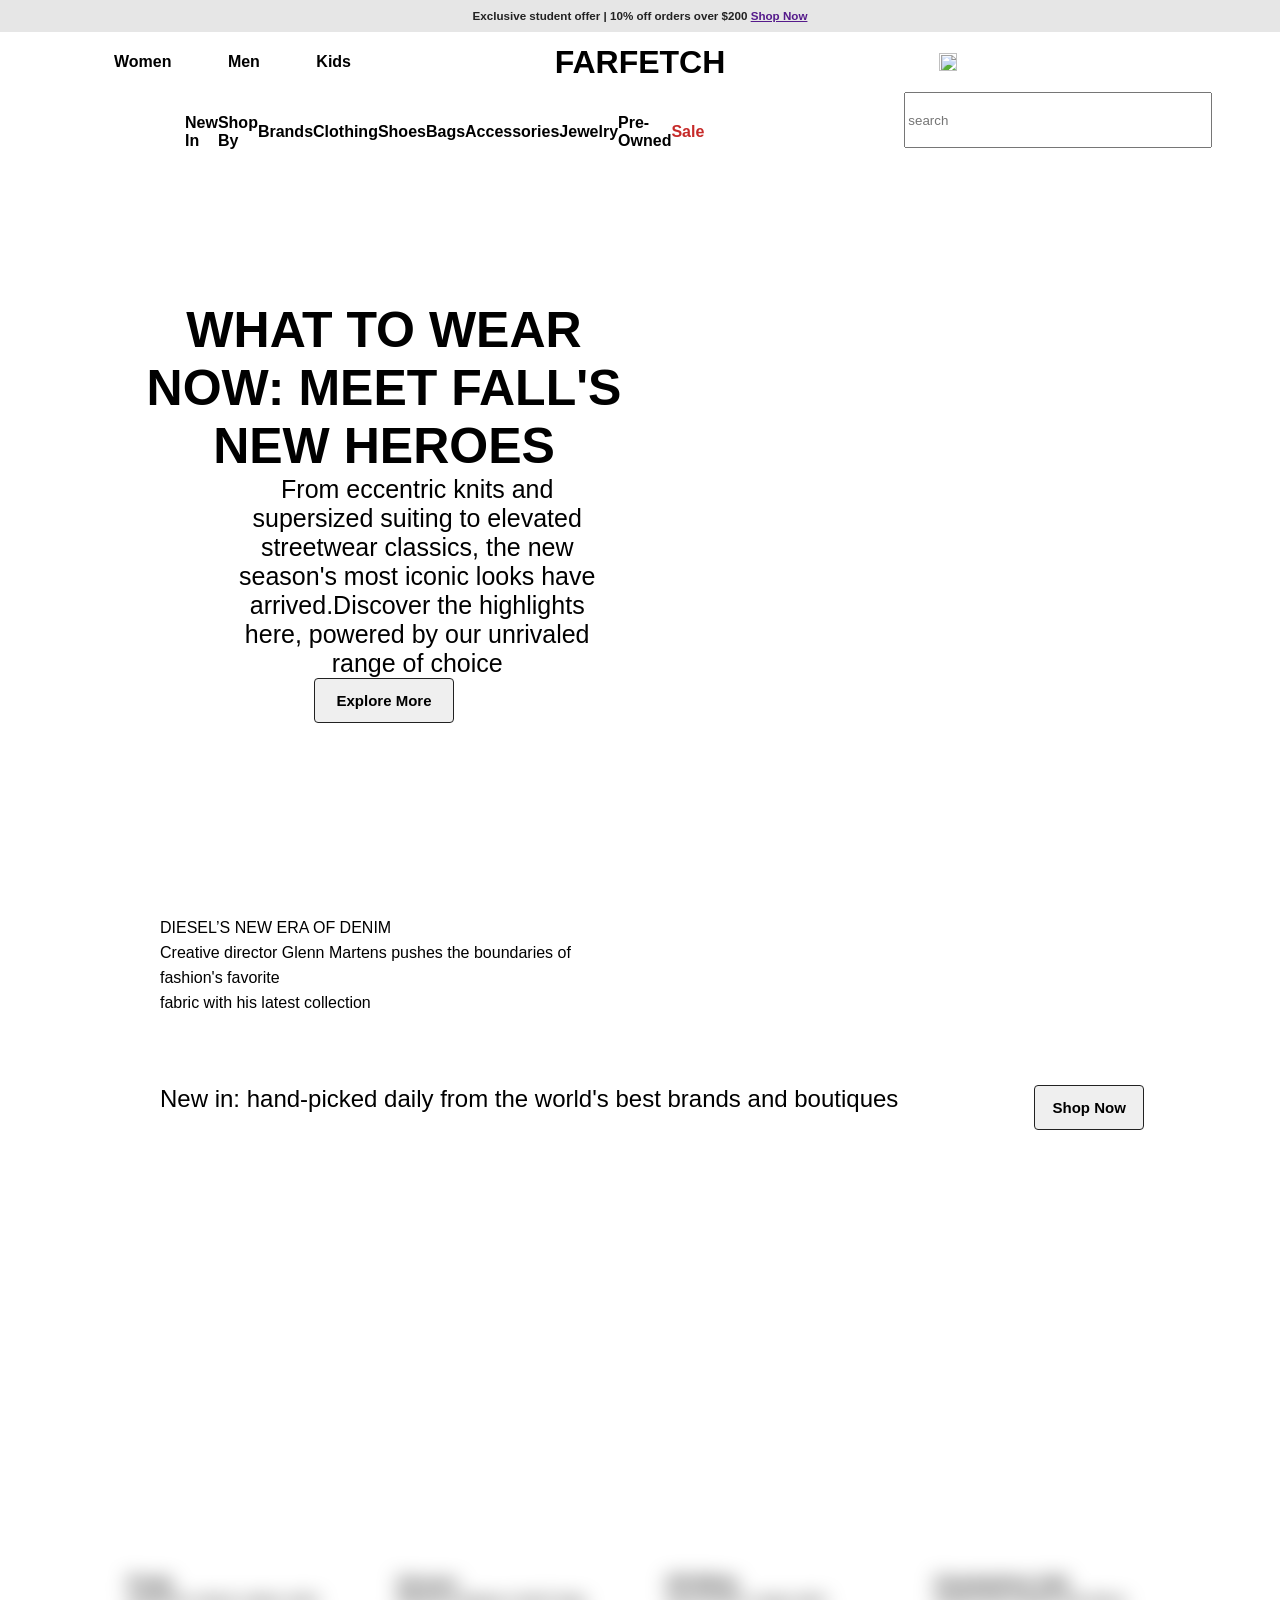
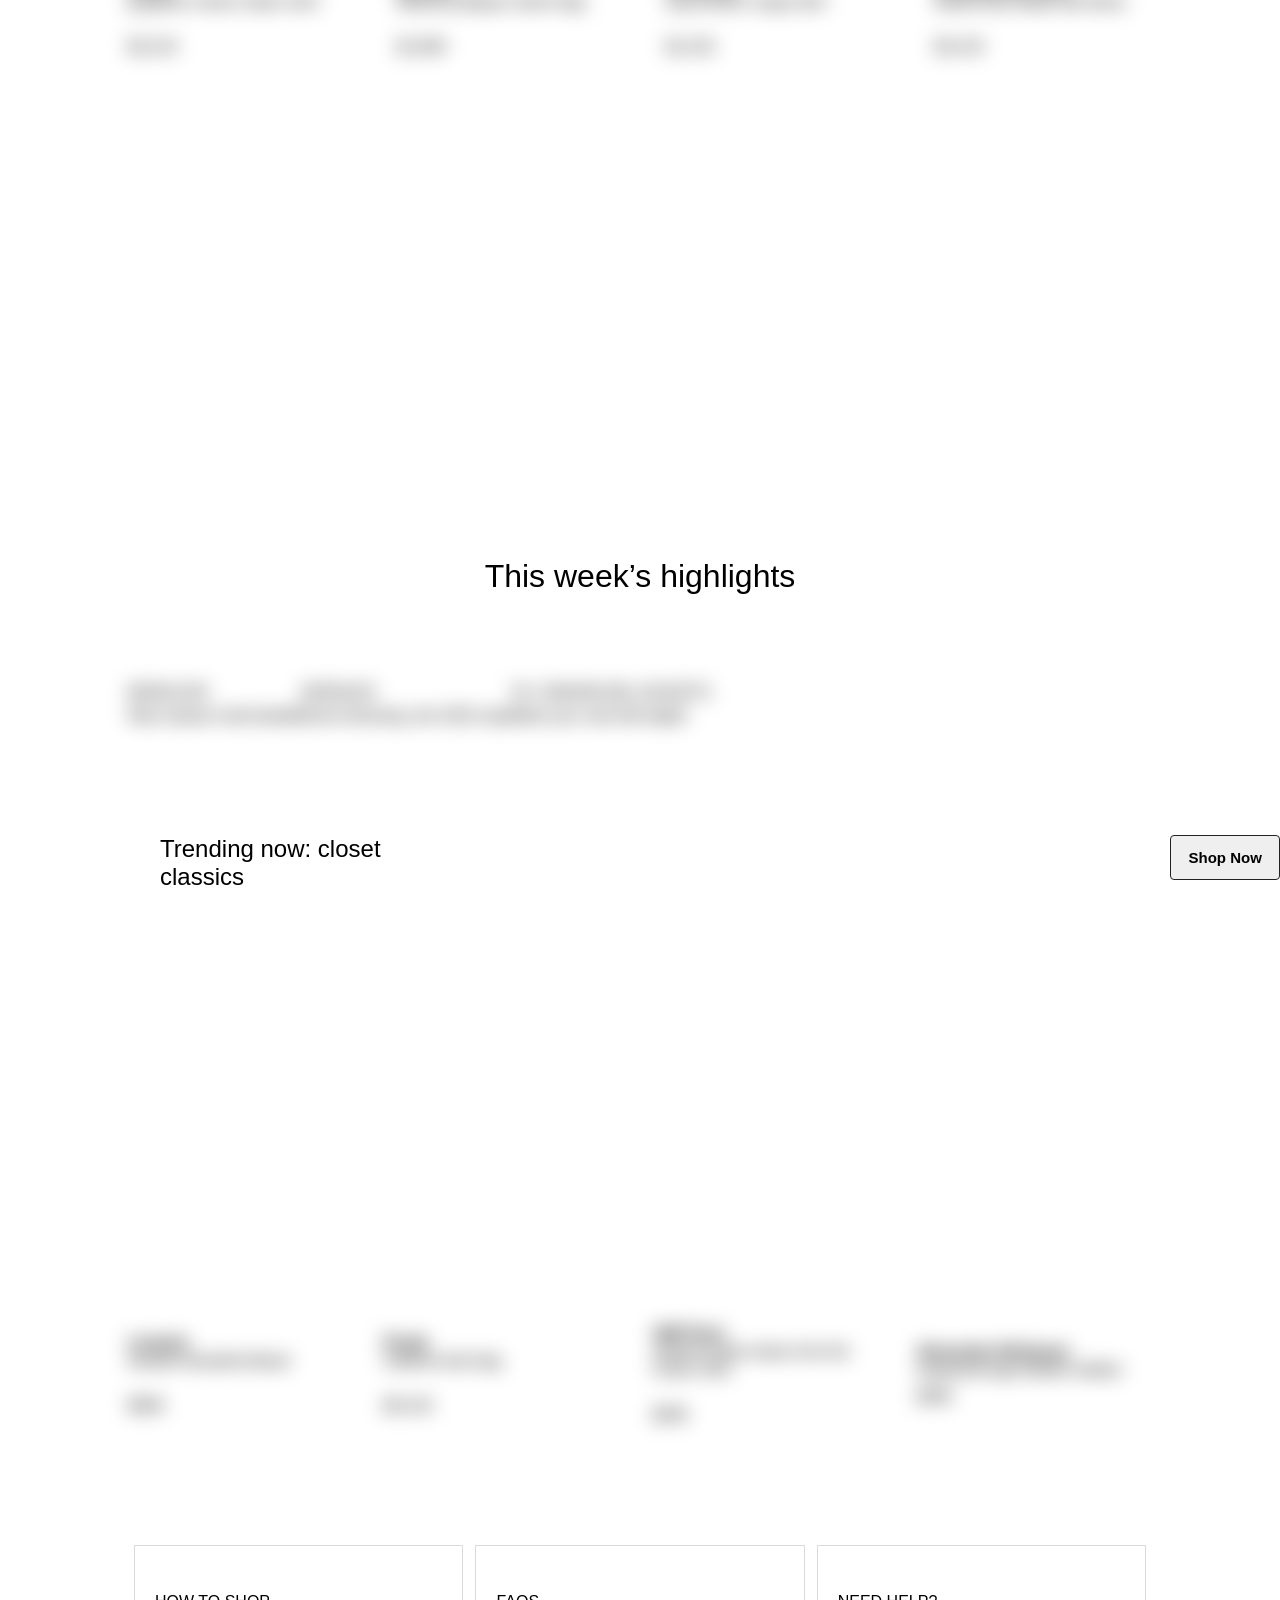
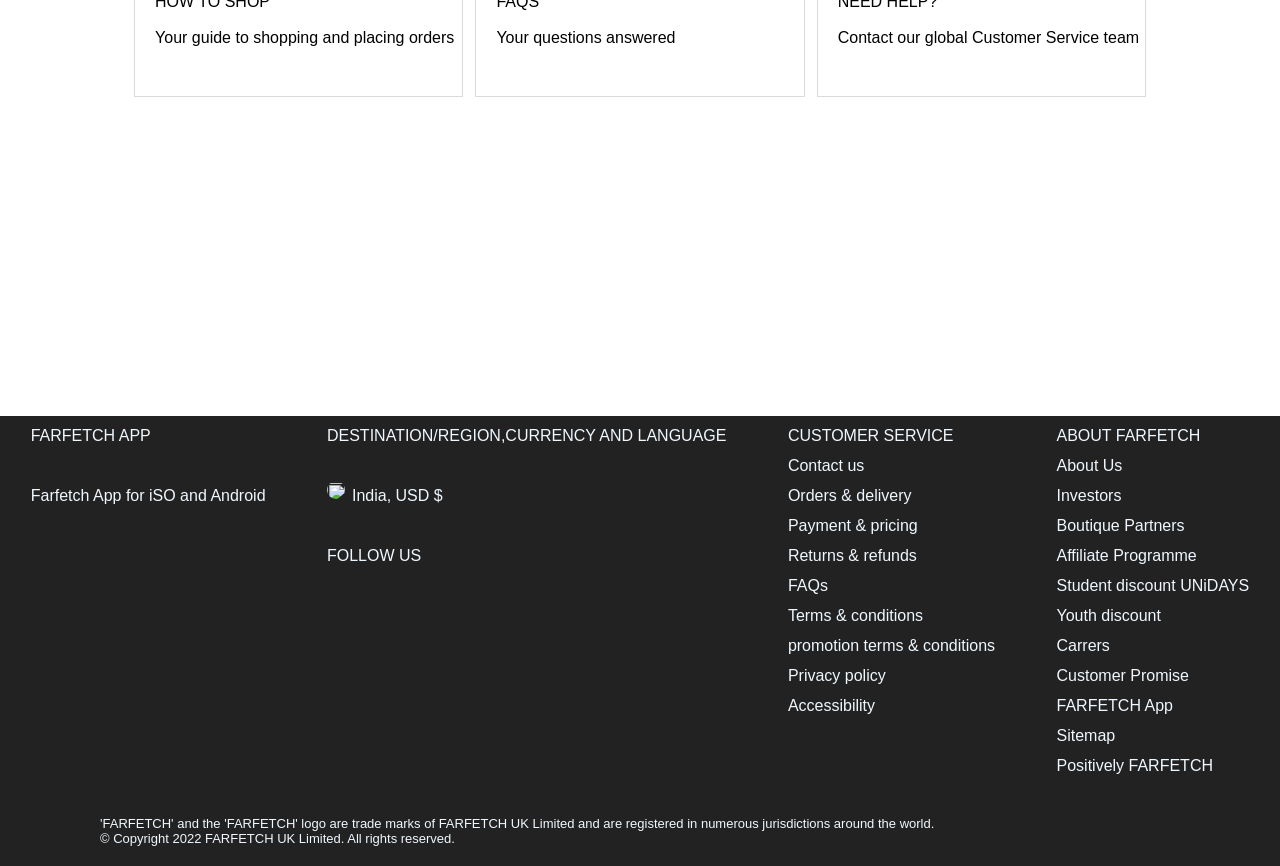
==== men.html @ 5297738e "project" ====
<!DOCTYPE html>
<html lang="en">
  <head>
    <meta charset="UTF-8" />
    <meta http-equiv="X-UA-Compatible" content="IE=edge" />
    <meta name="viewport" content="width=device-width, initial-scale=1.0" />
    <title>FARFETCH MEN</title>
    <link rel="stylesheet" href="/men.css">
    
    <script src="https://kit.fontawesome.com/c2edd81e34.js" crossorigin="anonymous"></script>
  </head>
  <body>
    <div id="heading">
      <h5>
        Exclusive student offer | 10% off orders over $200
        <a href="">Shop Now</a>
      </h4>
    </div>
    <div id="heading2">
        <div id="head1">
            <div id="head11">
                <h4 onclick="Women()">Women</h4>
                <h4 onclick="Men()">Men</h4>
                <h4>Kids</h4>
            </div>
            <div id="head111">
                <h1>FARFETCH</h1>
            </div>
            <div id="head1111">
                <img src="https://encrypted-tbn0.gstatic.com/images?q=tbn:ANd9GcQaHLBMYM7yiiAz2vF3FL3SocnzTaQ0whVLWMdBsAkhAwEhSJdYfm0wGfz1-c2Nkef6TW8&usqp=CAU" alt="">
                <i class="fa-regular fa-user"></i>
                <i class="fa-regular fa-heart"></i>
                <i style="color: rgb(87, 83, 83);" class="fa-solid fa-bag-shopping"></i>
            </div>
        </div>
        <div id="head2">
            <div id="head22">
                <h4>New In</h4>
                <h4>Shop By</h4>
                <h4>Brands</h4>
                <h4>Clothing</h4>
                <h4>Shoes</h4>
                <h4>Bags</h4>
                <h4>Accessories</h4>
                <h4>Jewelry</h4>
                <h4>Pre-Owned</h4>
                <h4 style="color: #c62a29;">Sale</h4>
            </div>
            <div id="head222"><input  type="text" placeholder="search"><span><i class="fa-solid fa-magnifying-glass"></i></span> </div>
        </div>
    </div>
    <div id="body1">
        <div id="body11" >
            <h1>WHAT TO WEAR NOW: MEET FALL'S NEW HEROES</h1>
            <p>From eccentric knits and supersized suiting to elevated streetwear classics, the new season's most iconic looks have arrived.Discover the highlights here, powered by our unrivaled range of choice</p>
            <button>Explore More</button>
        </div>
        <div id="body111" class="hidden">
            <img src="https://cdn-static.farfetch-contents.com/cms-cm10/caas/v1/media/3937466/data/f170262be2a9fd86e41352dd183999d7/1x1_messaging-side/637/data.jpeg" alt="">
        </div>
    </div>
    <div id="body2" class="hidden">
        <img src="https://cdn-static.farfetch-contents.com/cms-cm10/caas/v1/media/3952778/data/ec25d36283c063fa5c1cd62eac0976d5/1x1_two-columns/637/data.jpeg" alt="">
        <p>DIESEL’S NEW ERA OF DENIM</p>
        <p>Creative director Glenn Martens pushes the boundaries of fashion's favorite</p>
        <p>fabric with his latest collection</p>
            
    </div>
    <div id="body3">
        <h2>New in: hand-picked daily from the world's best brands and boutiques</h2>
        <button>Shop Now</button>
    </div>
    <div id="body4" class="hidden">
        <div id="p1">
            <div id="img"> 
                <img src="https://cdn-images.farfetch-contents.com/18/65/82/32/18658232_41517384_1000.jpg" alt="">
                <img src="https://cdn-images.farfetch-contents.com/18/65/82/32/18658232_41515620_1000.jpg" alt="">
            </div>
            <div id="desc">
                <p style="font-weight: bold;">Prada</p>
                <p>gingham check cotton shirt</p>
                <br>
                <span>$2,210</span> <span> <i class="fa-regular fa-heart"></i></span>
            </div>
        </div>
        <div id="p2">
            <div id="img"> 
                <img src="https://cdn-images.farfetch-contents.com/19/06/42/13/19064213_41635006_1000.jpg" alt="">
                <img src="https://cdn-images.farfetch-contents.com/19/06/42/13/19064213_41635017_1000.jpg" alt="">
            </div>
            <div id="desc">
                <p style="font-weight: bold;">Versace</p>
                <p>Medusa-plaque clutch bag</p>
                <br>
                <span>$1,900</span> <span><i class="fa-regular fa-heart"></i></span>
            </div>
        </div>
        <div id="p3">
            <div id="img"> 
                <img src="https://cdn-images.farfetch-contents.com/18/03/77/61/18037761_41710588_1000.jpg" alt="">
                <img src="https://cdn-images.farfetch-contents.com/18/03/77/61/18037761_41711107_1000.jpg" alt="">
            </div>
            <div id="desc">
                <p style="font-weight: bold;">Off-White</p>
                <p>asymmetric cargo skirt</p>
                <br>
                <span>$1,232</span><span><i class="fa-regular fa-heart"></i></span>
            </div>
        </div>
        <div id="p4">
            <div id="img"> 
                <img src="https://cdn-images.farfetch-contents.com/18/37/99/80/18379980_41732122_1000.jpg" alt="">
                <img src="https://cdn-images.farfetch-contents.com/18/37/99/80/18379980_41732118_1000.jpg" alt="">
            </div>
            <div id="desc">
                <p style="font-weight: bold;">Giambattista Valli</p>
                <p>tweed bow-detail silk dress</p>
                <br>
                <span>$2,210</span><span><i class="fa-regular fa-heart"></i></span>
            </div>
        </div>
    </div> 
    <h1 style="text-align: center; font-weight: 100;">This week’s highlights</h1>

    <div id="body5" class="hidden">
        <div>
            <img src="https://cdn-static.farfetch-contents.com/cms-cm10/caas/v1/media/3952760/data/09c48fef3ada7422554c56810c9828de/3x4_three-columns/480/data.jpeg" alt="">
            <p>MONCLER</p>
            <p>New season had landed</p>
        </div>
        <div>
            <img src="https://cdn-static.farfetch-contents.com/cms-cm10/caas/v1/media/3952740/data/46b0b260a7752eb91e00b6870fd51744/3x4_three-columns/480/data.jpeg" alt="">
            <p>VERSACE</p>
            <p>Event dressing, the 2022 way</p>
        </div>
        <div>
            <img src="https://cdn-static.farfetch-contents.com/cms-cm10/caas/v1/media/3952774/data/3698b8f32756a42657331705ad2f2f0b/3x4_three-columns/480/data.jpeg" alt="">
            <p>70+ SHEARLING JACKETS</p>
            <p>Meet your new fall staple</p>
        </div>
    </div>
    <div id="body6">
        <h2>Trending now: closet classics</h2>
        <button style="margin-left: 700px;">Shop Now</button>
    </div>

    <div id="body7" class="hidden">
        <div id="p1">
            <div id="img"> 
                <img src="https://cdn-images.farfetch-contents.com/18/78/88/31/18788831_40842164_1000.jpg" alt="">
                <img src="https://cdn-images.farfetch-contents.com/18/78/88/31/18788831_40842159_1000.jpg" alt="">
            </div>
            <div id="desc">
                <p style="font-weight: bold;">Lemaire</p>
                <p>double-breasted blazer</p>
                <br>
                <span>$958</span> <span> <i class="fa-regular fa-heart"></i></span>
            </div>
        </div>
        <div id="p2">
            <div id="img"> 
                <img src="https://cdn-images.farfetch-contents.com/18/92/83/29/18928329_41328213_1000.jpg" alt="">
                <img src="https://cdn-images.farfetch-contents.com/18/92/83/29/18928329_41326761_1000.jpg" alt="">
            </div>
            <div id="desc">
                <p style="font-weight: bold;">Prada</p>
                <p>Galleria tote bag</p>
                <br>
                <span>$5,410</span> <span><i class="fa-regular fa-heart"></i></span>
            </div>
        </div>
        <div id="p3">
            <div id="img"> 
                <img src="https://cdn-images.farfetch-contents.com/17/15/22/82/17152282_34857264_1000.jpg" alt="">
                <img src="https://cdn-images.farfetch-contents.com/17/15/22/82/17152282_41289306_1000.jpg" alt="">
            </div>
            <div id="desc">
                <p style="font-weight: bold;">AMI Paris</p>
                <p>striped button-down Ami De Coeur shirt</p>
                <br>
                <span>$265</span><span><i class="fa-regular fa-heart"></i></span>
            </div>
        </div>
        <div id="p4">
            <div id="img"> 
                <img src="https://cdn-images.farfetch-contents.com/19/01/14/14/19011414_41470225_1000.jpg" alt="">
                <img src="https://cdn-images.farfetch-contents.com/19/01/14/14/19011414_41471204_1000.jpg" alt="">
            </div>
            <div id="desc">
                <p style="font-weight: bold;">Alexander McQueen</p>
                <p>engraved-logo leather belt/p>
                <br>
                <span>$390</span><span><i class="fa-regular fa-heart"></i></span>
            </div>
        </div>
    </div> 

    <div id="body8">
        <div>
            <i style="font-size: 25px; margin-top: 30px;" class="fa-solid fa-cart-shopping"></i>
            
            <br>
            <br>
            <h4 style="font-weight: 100;">HOW TO SHOP</h4>
            <br>
            <p style="font-weight: 100;">Your guide to shopping and placing orders</p>
        </div>
        <div>
            <i style="font-size: 25px; margin-top: 30px;" class="fa-solid fa-question"></i>
            
            <br>
            <br>
            <h4 style="font-weight: 100;">FAQS</h4>
            <br>
            <p style="font-weight: 100;">Your questions answered</p>
        </div>
        <div>
            <i style="font-size: 25px; margin-top: 30px;" class="fa-solid fa-message"></i>
            
            <br>
            <br>
            <h4 style="font-weight: 100;">NEED HELP?</h4>
            <br>
            <p style="font-weight: 100;">Contact our global Customer Service team</p>
        </div>
    </div>
    <div id="footer">
        <div>
            <h5>FARFETCH APP</h5>
            <br>
            <h5>Farfetch App for iSO and Android</h5>
        </div>
        <div>
            <h5>DESTINATION/REGION,CURRENCY AND LANGUAGE</h5>
            <br>
            <img src="https://encrypted-tbn0.gstatic.com/images?q=tbn:ANd9GcQaHLBMYM7yiiAz2vF3FL3SocnzTaQ0whVLWMdBsAkhAwEhSJdYfm0wGfz1-c2Nkef6TW8&usqp=CAU" alt=""><span style="margin-left: 7px;">India, USD $</span>
            <br>
            <br>
            <h5>FOLLOW US</h5>
            <br>
            <i class="fa-brands fa-instagram"></i>
            <i class="fa-brands fa-facebook"></i>
            <i class="fa-brands fa-twitter"></i>
            <i class="fa-brands fa-snapchat"></i>
            <i class="fa-brands fa-pinterest"></i>
            <i class="fa-brands fa-youtube"></i>
            
        </div>
        <div>
            <h5>CUSTOMER SERVICE</h5>
            <h5>Contact us</h5>
            <h5>Orders & delivery</h5>
            <h5>Payment & pricing</h5>
            <h5>Returns & refunds</h5>
            <h5>FAQs</h5>
            <h5>Terms & conditions</h5>
            <h5> promotion terms & conditions</h5>
            <h5>Privacy policy</h5>
            <h5>Accessibility</h5>
        </div>
        <div>
            <h5>ABOUT FARFETCH</h5>
            <h5>About Us</h5>
            <h5>Investors</h5>
            <h5>Boutique Partners</h5>
            <h5>Affiliate Programme</h5>
            <h5>Student discount UNiDAYS</h5>
            <h5>Youth discount</h5>
            <h5>Carrers</h5>
            <h5>Customer Promise</h5>
            <h5>FARFETCH App</h5>
            <h5>Sitemap</h5>
            <h5>Positively FARFETCH</h5>
        </div>
    </div>
    <div id="footer2">
        <h6>'FARFETCH' and the 'FARFETCH' logo are trade marks of FARFETCH UK Limited and are registered in numerous jurisdictions around the world.</h6>
        
        <h6>© Copyright 2022 FARFETCH UK Limited. All rights reserved.</h6>
    </div>
</html>
<script defer src="/men.js">
   
  </script>
---- men.css ----
* {
    margin: 0;
    font-family:"Farfetch Basis", "Helvetica Neue", Arial, sans-serif;
  }
  #heading{

    font-family: "Farfetch Basis", "Helvetica Neue", Arial, sans-serif;
    font-weight: 400;
    line-height: 18px;
    font-size: 14px;
    color: #222222;
    text-align: center;
    width: 100%;
    height: 32px;
    background-color: #e6e6e6;
    display: flex;
    justify-content: center;
    align-items: center;
    }
    #heading2{
        width: 100%;
        height: 139px;
        background-color: #ffffff;
        
        display: grid;
        position: sticky;
        top: 0px;
        
        
        
    }
    #head1{
        
        display: flex;
        justify-content: space-evenly;
    }
    #head2{
        
        display: flex;
        
    }
    #head11{
        display: flex;
        width: 350px;
        height: 100%;
        
        justify-content: space-evenly;
        align-items: center;
    }
    #head11 h4:hover{
        cursor: pointer;
        color: #525151;
    }
    #head111{
        
        display: flex;
        width: 350px;
        height: 100%;
        
        justify-content: space-evenly;
        align-items: center;
    }
    #head1111{
        display: flex;
        width: 350px;
        height: 100%;
        
        justify-content: space-evenly;
        align-items: center;
        font-size: 20px;
    }
    #head1111 img{
        width: 18px;
        height: 18px;
    }
    #head1111 img:hover{
        cursor: pointer;
    }
    #head1111 i:hover{
        cursor: pointer;
    }
    #head22{
        display: flex;
        width: 80%;
        
        justify-content: space-between;
        margin-left: 185px;
        align-items: center;
    }
    #head22 h4:hover{
        cursor: pointer;
        color: #525151;
    }
    #head222{
        display: flex;
        width: 60%;
        
        margin-left: 200px;
    }
    #head222 input{
        width: 300px;
        height: 50px;
        justify-content: center;
        align-items: center;
    }
    #head222 i{
        font-size: 30px;
        align-items: center;
        margin-top: 15px;
    }
    #body1{
        width: 80%;
        height: 650px;
        
        margin: auto;
        display: flex;
      
        
    }
    #body11{
        width: 50%;
        height: 100%;
        
        display: grid;
        
    }
    #body11 h1{
        font-size: 50px;
        text-align: center;
        margin-top: 130px;
    }
    #body11 p{
        font-size: 25px;
        text-align: center;
        width: 70%;
        margin-left: 110px;
    }
    #body11 button{
        width: 140px;
        height: 45px;
        margin: auto;
        font-size: 15px;
        font-weight: bold;
        margin-bottom: 130px;
        border: 1px solid rgb(34, 34, 34);
        border-radius: 4px;
        transition: 700ms;
    }
    #body11 button:hover{
        background-color: #666464;
        color: whitesmoke;
        border-radius: 10px;
    }
    #body111{
        width: 50%;
        height: 100%;
        
    }
    #body2{
        width: 40%;
        height: auto;
        margin-top: 70px;
        margin-left: 160px;
        margin-bottom: 70px;
    }
    #body2 img{
        margin-bottom: 20px;
    }
    #body2 p{
       font-family: "Farfetch Basis", "Helvetica Neue", Arial, sans-serif;
       font-size: 16px;
        line-height: 25px;
        width: 90%;
        
    }
    #body3{
        width: 100%;
        height: 70px;
        
        display: flex;
        justify-content: space-evenly;
        margin-bottom: 20px;
    }
    #body3 button{
        margin-left: 60px;
        width: 110px;
        height: 45px;
        margin: auto;
        font-size: 15px;
        font-weight: bold;
        margin-bottom: 130px;
        border: 1px solid rgb(34, 34, 34);
        border-radius: 4px;
        transition: 700ms;
    }
    #body3 button:hover{
        background-color: #666464;
        color: whitesmoke;
        border-radius: 10px;
    }
    #body3 h2{
        margin-left: 160px;
        font-weight: 100;
        
    }
    #body4{
        width: 80%;
        height: auto;
        margin: auto;
        display: flex;
        gap: 20px;
        margin-bottom: 500px;
        
    }
    #body4 div{
        margin: auto;
        
        transition: 600ms;
    }
    #body4 div:hover{
        cursor: pointer;
        
    }
    #body4 #desc{
        margin-top: 400px;
        
    }
        
    
    
   
    #desc i{
        margin-left: 200px;
        font-size: 25px;
    }
    
    
    #img img{
       width: 250px;
       position: absolute;
       transition: 600ms;
    }
    #img img:hover{
        opacity: 0;
        transform: scale(1.1);
    }
    #body5{
        display: flex;
        width: 80%;
        height: auto;
        margin: auto;
        margin-top: 60px;

    }
    #body5 img{
        width: 95%;
        margin-bottom: 20px;
    }
    #body5 p{
        margin-top: 5px;
    }
    #body6{
        margin-top: 110px;
        margin-bottom: 40px;
        width: 100%;
        height: 70px;
        
        display: flex;
        justify-content: space-evenly;
        margin-bottom: 20px;
    }
    #body6 button{
        margin-left: 60px;
        width: 110px;
        height: 45px;
        margin: auto;
        font-size: 15px;
        font-weight: bold;
        margin-bottom: 130px;
        border: 1px solid rgb(34, 34, 34);
        border-radius: 4px;
        transition: 700ms;
    }
    #body6 button:hover{
        background-color: #666464;
        color: whitesmoke;
        border-radius: 10px;
    }
    #body6 h2{
        margin-left: 160px;
        font-weight: 100;
        
    }
    #body7{
        width: 80%;
        height: auto;
        margin: auto;
        display: flex;
        gap: 20px;
        margin-bottom: 100px;
        
    }
    #body7 div{
        margin: auto;
        
        transition: 600ms;
    }
    #body7 div:hover{
        cursor: pointer;
        
    }
    #body7 #desc{
        margin-top: 400px;
        
    }
        
    
    
   
    #desc i{
        margin-left: 200px;
        font-size: 25px;
    }
    
    
    #img img{
       width: 250px;
       position: absolute;
       transition: 600ms;
    }
    #img img:hover{
        opacity: 0;
        transform: scale(1.1);
    }
    #body8{
        display: flex;
        
        width: 80%;
        height: 190px;
        
        margin: auto;
        
        margin-bottom: 300px;
    }
    #body8 div{
        padding-left: 20px;
        margin: auto;
        width: 30%;
        height: 150px;
        border: 1px solid #dbdbdb ;
        
        
    }
    #footer{
        width: 100%;
        height: 400px;
        background-color: #222222;
        color: aliceblue;
        display: flex;
        margin: auto;
        
    }
    #footer div{
       line-height: 30px;
       margin: auto;
    }
    #footer div:nth-child(1){
        margin-top: 5px;
    }
    #footer div:nth-child(2){
        margin-top: 5px;
    }
    #footer div:nth-child(3){
        margin-top: 5px;
    }
    #footer div:nth-child(4){
        margin-top: 5px;
    }
    #footer h5{
        font-weight: 100;
        font-size: 16px;
    }
    #footer h5:hover{
        cursor: pointer;
    }
    #footer i:hover{
        cursor: pointer;
    }
    #footer img{
        width: 18px;
        height: 18px;
        border-radius: 30px;
    }
    #footer i{
        margin-left: 30px;
        font-size: 22px;
    }
    #footer2{
        height: 50px;
        background-color: #222222;
        color: aliceblue;
        
        
        
    }
    #footer2 h6{
        font-size: 13px;
        font-weight: 300;
        margin-left: 100px;
        
    }
    .hidden {
    opacity: 0;
    filter: blur(10px);
    transform: translateX(+100%);
    transition: all 1s;
  }
  .show {
    opacity: 1;
    filter: blur(0);
    transform: translateX(0);
  }
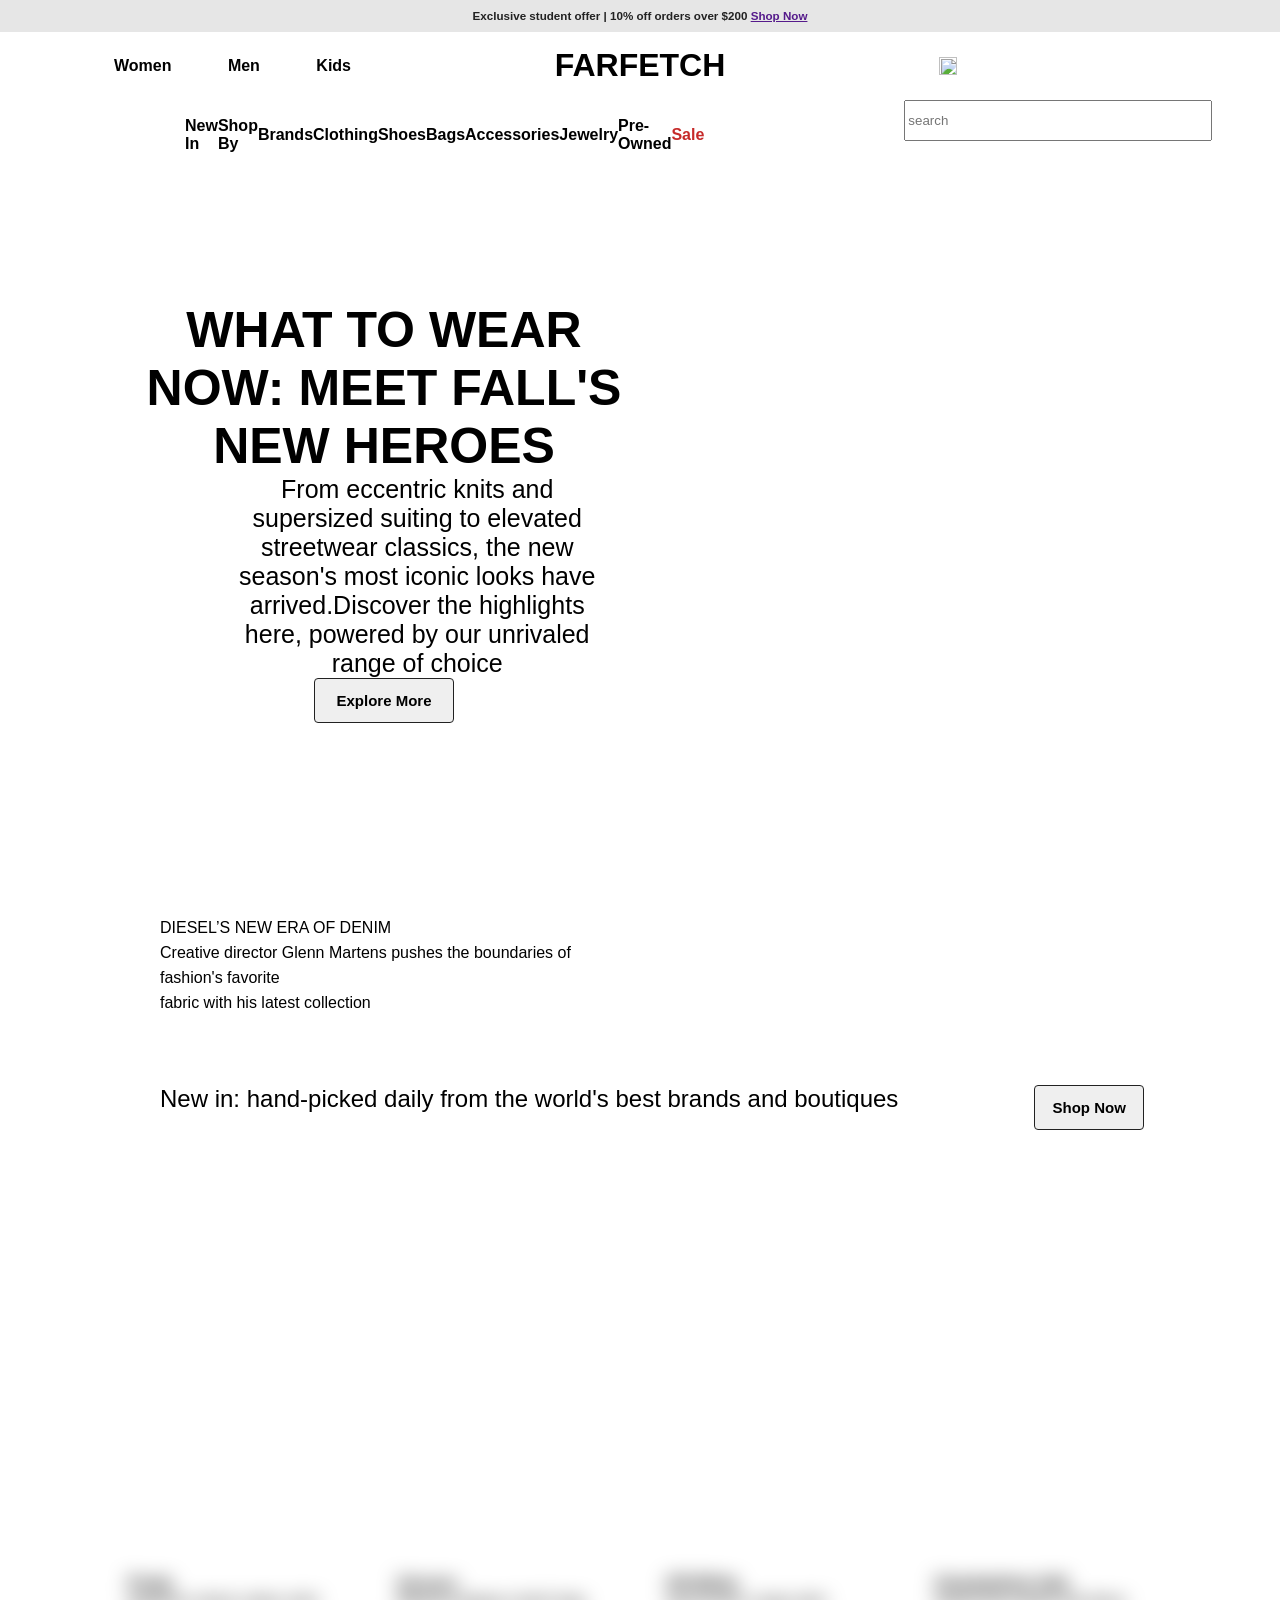
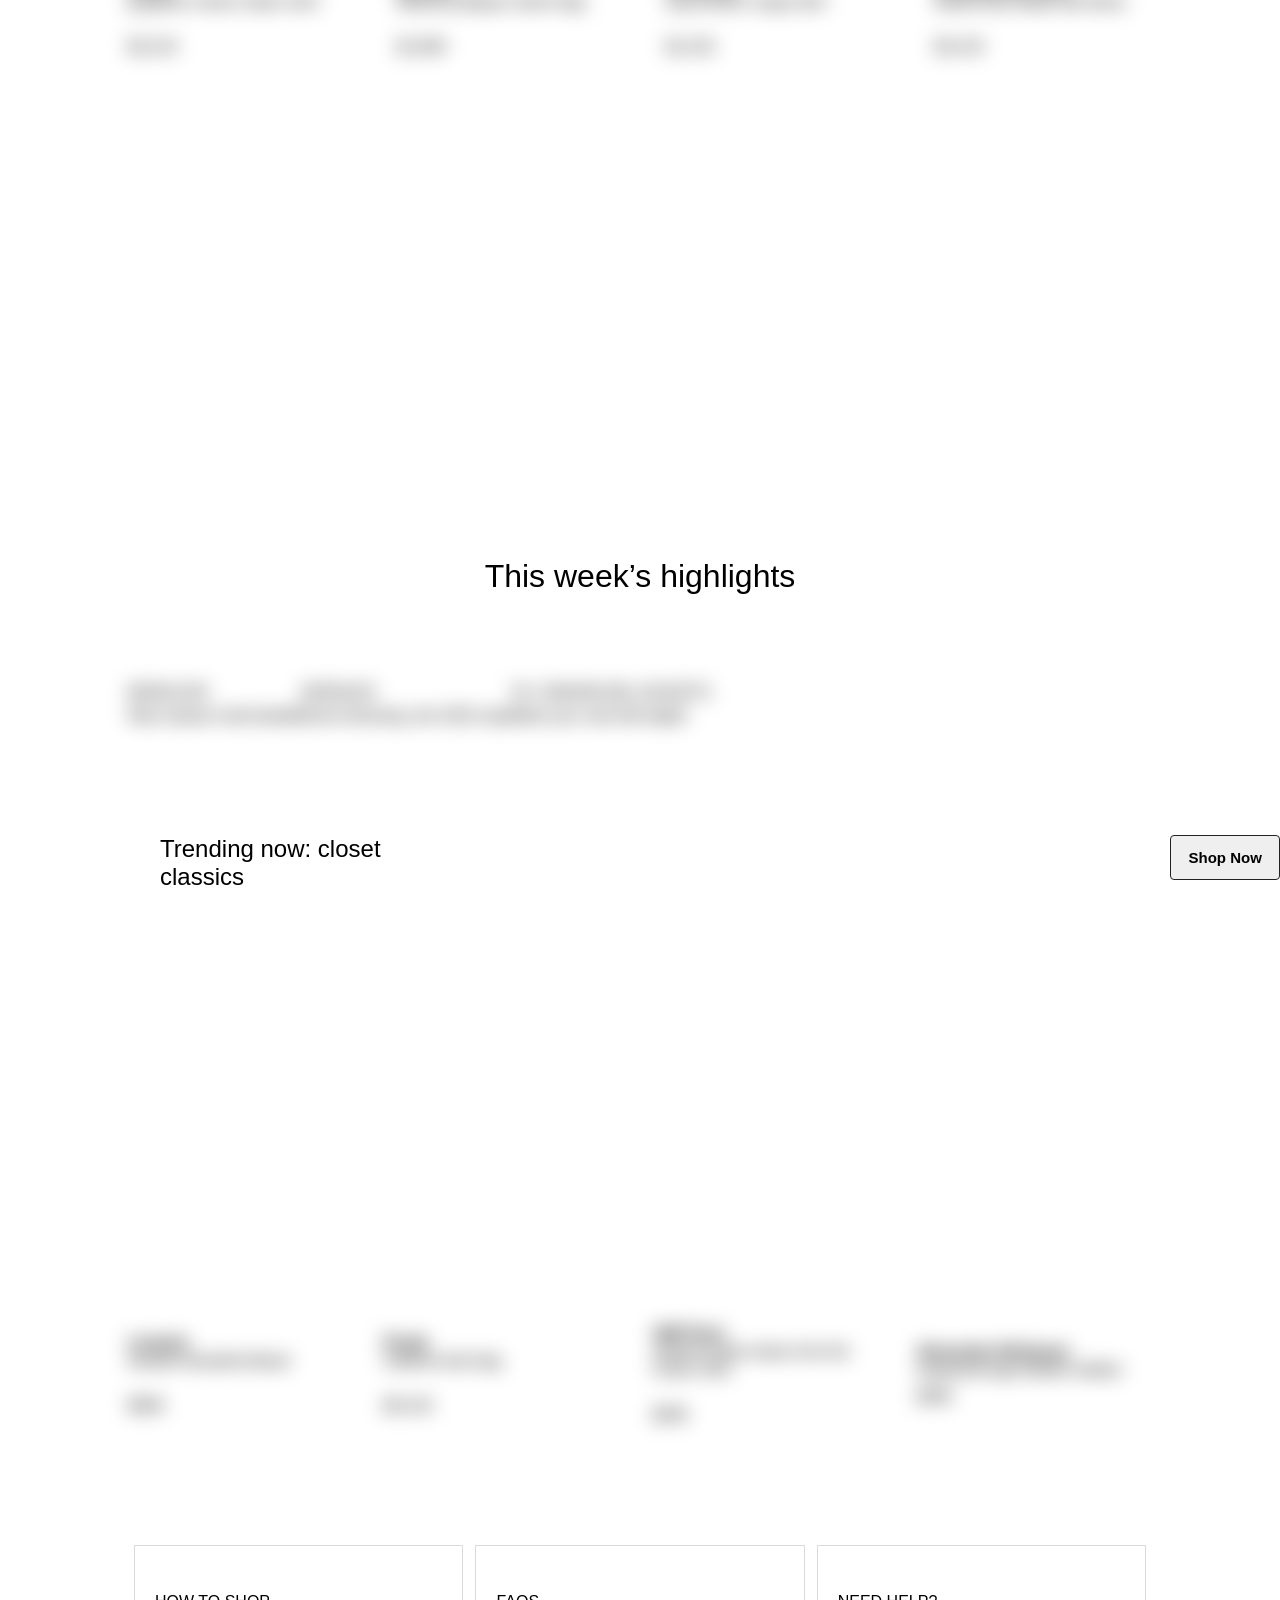
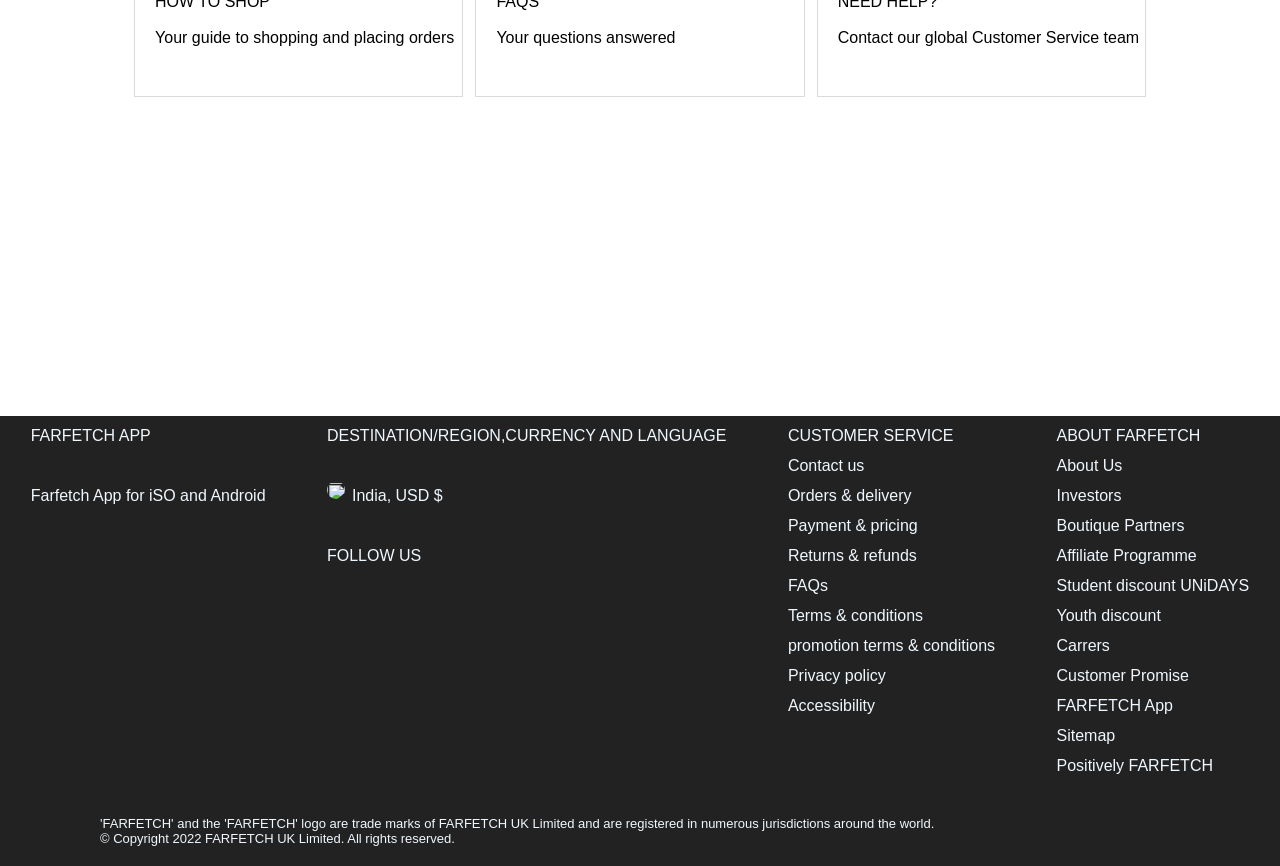
==== commit d62090d2: "project" ====
--- a/men.html
+++ b/men.html
@@ -46,7 +46,7 @@
                 <h4>Pre-Owned</h4>
                 <h4 style="color: #c62a29;">Sale</h4>
             </div>
-            <div id="head222"><input  type="text" placeholder="search"><span><i class="fa-solid fa-magnifying-glass"></i></span> </div>
+            <div id="head222"><input id="search"  type="text" placeholder="search"><span><i onclick="search()" class="fa-solid fa-magnifying-glass"></i></span> </div>
         </div>
     </div>
     <div id="body1">
@@ -238,12 +238,12 @@
             <br>
             <h5>FOLLOW US</h5>
             <br>
-            <i class="fa-brands fa-instagram"></i>
-            <i class="fa-brands fa-facebook"></i>
-            <i class="fa-brands fa-twitter"></i>
-            <i class="fa-brands fa-snapchat"></i>
-            <i class="fa-brands fa-pinterest"></i>
-            <i class="fa-brands fa-youtube"></i>
+            <a href="https://www.instagram.com/farfetch/"><i style="color:white;" class="fa-brands fa-instagram"></i></a>
+            <a href="https://www.facebook.com/farfetch.asiapac/?brand_redir=88573992939"><i style="color:white;" class="fa-brands fa-facebook"></i></a>
+            <a href="https://twitter.com/farfetch"><i style="color:white;" class="fa-brands fa-twitter"></i></a>
+            <a href="https://www.snapchat.com/add/farfetch.com"><i style="color:white;" class="fa-brands fa-snapchat"></i></a>
+            <a href="https://www.pinterest.com/farfetch/"><i style="color:white;" class="fa-brands fa-pinterest"></i></a>
+            <a href="https://www.youtube.com/user/farfetchdotcom"><i style="color:white;" class="fa-brands fa-youtube"></i></a>
             
         </div>
         <div>
--- a/men.css
+++ b/men.css
@@ -99,14 +99,14 @@
     }
     #head222 input{
         width: 300px;
-        height: 50px;
+        height: 35px;
         justify-content: center;
         align-items: center;
     }
     #head222 i{
         font-size: 30px;
         align-items: center;
-        margin-top: 15px;
+        margin-top: 5px;
     }
     #body1{
         width: 80%;
@@ -419,4 +419,43 @@
     opacity: 1;
     filter: blur(0);
     transform: translateX(0);
+  }
+  @media all and (max-width: 767px){
+    *{
+        margin: 0;
+        
+       
+    }
+    #heading{
+        width: 100%;
+    }
+    #heading2{
+        display: flex;
+        margin: auto;
+        width: 100%;
+    }
+    img{
+        width: 120px;
+    }
+    #footer{
+        width: auto;
+        height: auto;
+        margin: auto;
+        display: grid;
+    }
+    #body4{
+        display: grid;
+    }
+    #body7{
+        display: grid;
+    }
+    #body2{
+        text-align: center;
+        align-items: center;
+        justify-content: center;
+        display: flex;
+        margin-top: 350px;
+        margin-bottom: 100px;
+       
+    }
   }  
